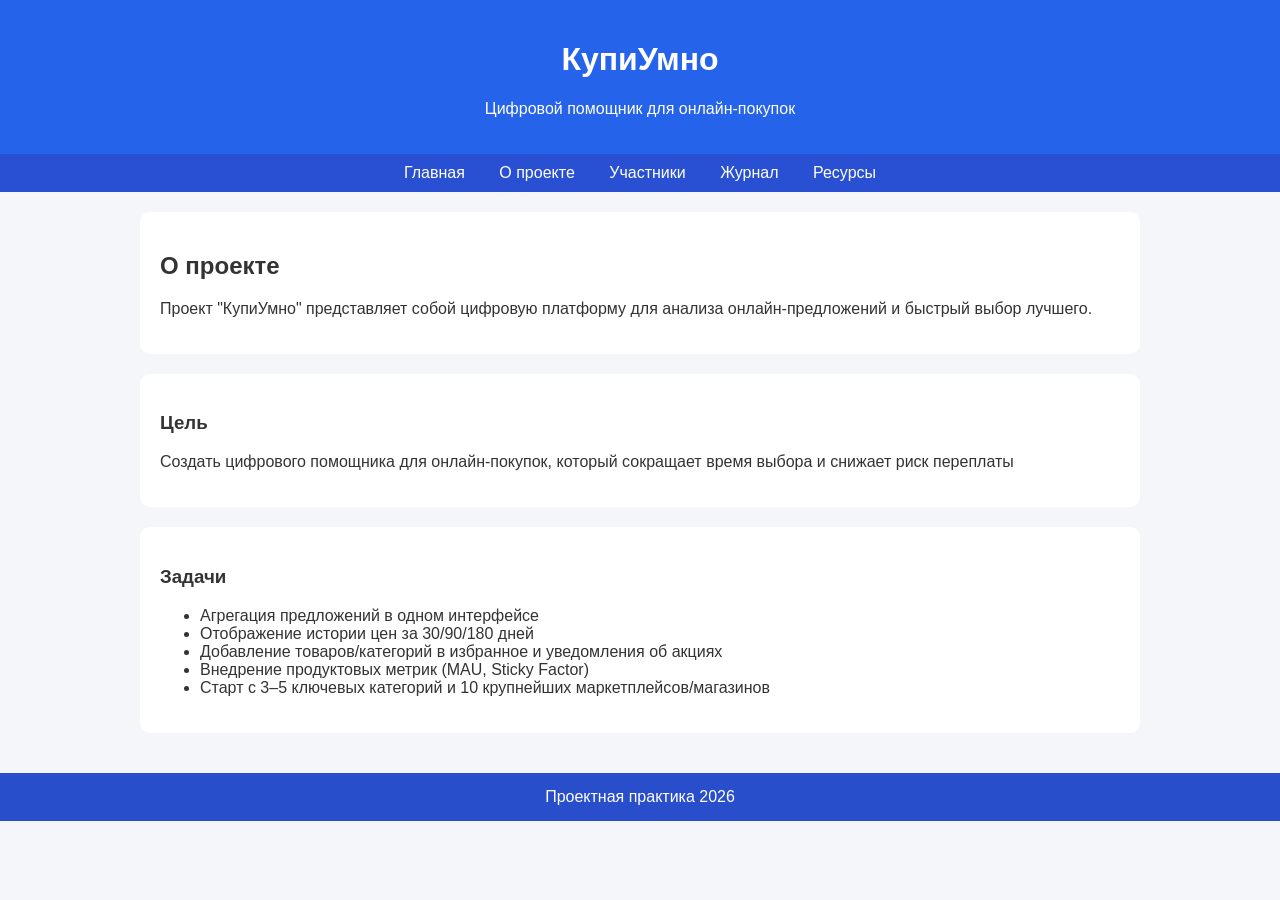
==== site/about.html @ 9d9ee17f "Шаблонистый и быстрый сайт V1.0" ====
<!DOCTYPE html>
<html lang="ru">
<head>
    <meta charset="UTF-8">
        <title>КупиУмно</title>
    <link rel="stylesheet" href="style.css">
</head>
<body>
<header>
    <h1>КупиУмно</h1>
        <p>Цифровой помощник для онлайн-покупок</p>
</header>

    <nav>
        <a href="index.html">Главная</a>
        <a href="about.html">О проекте</a>
        <a href="team.html">Участники</a>
        <a href="journal.html">Журнал</a>
        <a href="resources.html">Ресурсы</a>
    </nav>

<main>

    <section>
        <h2>О проекте</h2>
            <p>
            Проект "КупиУмно" представляет собой цифровую платформу для анализа онлайн-предложений и быстрый выбор лучшего.
            </p>
    </section>

    <section>
        <h3>Цель</h3>
            <p>
            Создать цифрового помощника для онлайн-покупок, который сокращает время выбора и снижает риск переплаты
            </p>
    </section>

    <section>          
        <h3>Задачи</h3>

        <ul>
            <li>Агрегация предложений в одном интерфейсе</li>
            <li>Отображение истории цен за 30/90/180 дней</li>
            <li>Добавление товаров/категорий в избранное и уведомления об акциях</li>
            <li>Внедрение продуктовых метрик (MAU, Sticky Factor)</li>
            <li>Старт с 3–5 ключевых категорий и 10 крупнейших маркетплейсов/магазинов</li>
        </ul>
 
    </section>

</main>

    <footer>
        Проектная практика 2026
    </footer>

</body>
</html>
---- site/style.css ----
body{
    font-family: Arial, sans-serif;
    margin:0;
    padding:0;
    background:#f4f6f9;
    color:#333;
}

header{
    background:#2563eb;
    color:white;
    padding:20px;
    text-align:center;
}

nav{
    background:#2950d3;
    padding:10px;
    text-align:center;
}

nav a{
    color:white;
    text-decoration:none;
    margin:0 15px;
}

nav a:hover{
    text-decoration:underline;
}

main{
    max-width:1000px;
    margin:auto;
    padding:20px;
}

section{
    background:white;
    margin-bottom:20px;
    padding:20px;
    border-radius:10px;
}

footer{
    background:#284ecc;
    color:white;
    text-align:center;
    padding:15px;
}
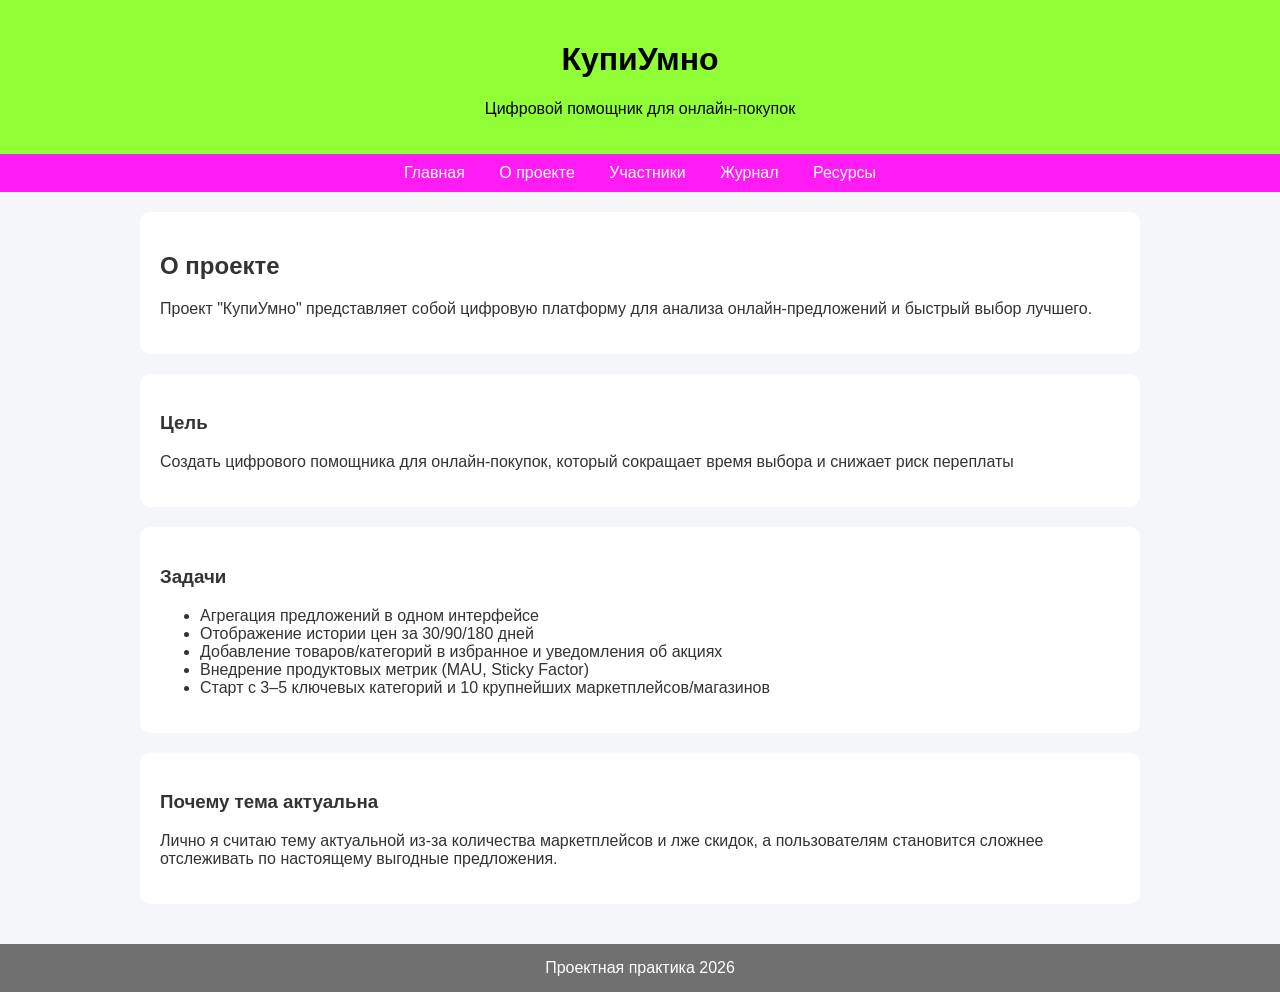
==== commit ea69d579: "Добавление большей информации и попытка загрызить фото" ====
--- a/site/about.html
+++ b/site/about.html
@@ -3,7 +3,7 @@
 <head>
     <meta charset="UTF-8">
         <title>КупиУмно</title>
-    <link rel="stylesheet" href="style.css">
+    <link rel="stylesheet" href="css/style.css">
 </head>
 <body>
 <header>
@@ -47,7 +47,15 @@
         </ul>
  
     </section>
+    <section>
+        <h3>Почему тема актуальна</h3>
 
+        <p>
+        Лично я считаю тему актуальной из-за количества маркетплейсов и лже скидок, 
+        а пользователям становится сложнее отслеживать по настоящему выгодные предложения.
+        </p>
+
+    </section>
 </main>
 
     <footer>
--- a/site/css/style.css
+++ b/site/css/style.css
@@ -0,0 +1,67 @@
+body{
+    font-family: Arial, sans-serif;
+    margin:0;
+    padding:0;
+    background:#f4f6f9;
+    color:#333;
+}
+
+header{
+    background:#90ff35;
+    color:rgb(0, 0, 0);
+    padding:20px;
+    text-align:center;
+}
+
+nav{
+    background:#ff1cf4;
+    padding:10px;
+    text-align:center;
+}
+
+nav a{
+    color:white;
+    text-decoration:none;
+    margin:0 15px;
+}
+
+nav a:hover{
+    text-decoration:underline;
+}
+
+main{
+    max-width:1000px;
+    margin:auto;
+    padding:20px;
+}
+
+section{
+    background:white;
+    margin-bottom:20px;
+    padding:20px;
+    border-radius:10px;
+}
+
+footer{
+    background:#707070;
+    color:white;
+    text-align:center;
+    padding:15px;
+}
+.gallery{
+    display:flex;
+    justify-content:center;
+    gap:20px;
+    margin-top:20px;
+}
+
+.card{
+    text-align:center;
+}
+
+.card img{
+    width:250px;
+    border:2px solid #d1d5db;
+    border-radius:12px;
+    box-shadow:0 4px 10px rgba(0,0,0,0.15);
+}
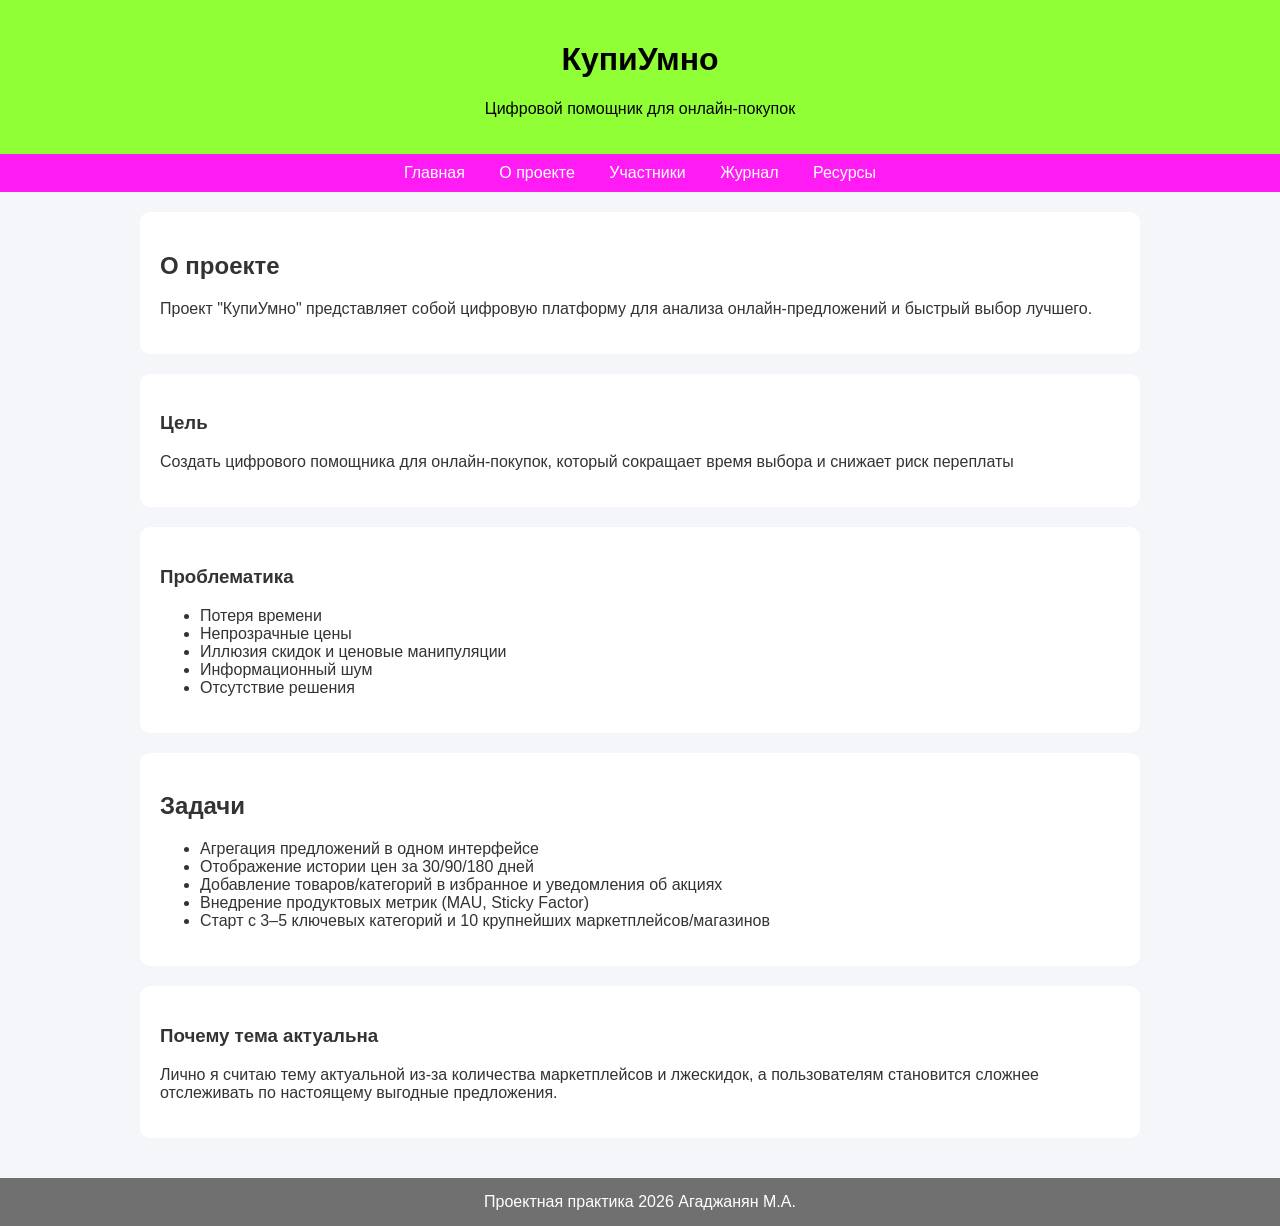
==== commit a11b1bf6: "Готовая V1.3 - Добавлены все фото, дополнены данные и добавлена фамилия внизу страницы" ====
--- a/site/about.html
+++ b/site/about.html
@@ -36,7 +36,19 @@
     </section>
 
     <section>          
-        <h3>Задачи</h3>
+        <h3>Проблематика</h3>
+
+        <ul>
+            <li>Потеря времени</li>
+            <li>Непрозрачные цены </li>
+            <li>Иллюзия скидок и ценовые манипуляции</li>
+            <li>Информационный шум</li>
+            <li>Отсутствие решения</li>
+        </ul>
+    </section>
+
+    <section>          
+        <h2>Задачи</h2>
 
         <ul>
             <li>Агрегация предложений в одном интерфейсе</li>
@@ -51,7 +63,7 @@
         <h3>Почему тема актуальна</h3>
 
         <p>
-        Лично я считаю тему актуальной из-за количества маркетплейсов и лже скидок, 
+        Лично я считаю тему актуальной из-за количества маркетплейсов и лжескидок, 
         а пользователям становится сложнее отслеживать по настоящему выгодные предложения.
         </p>
 
@@ -59,7 +71,7 @@
 </main>
 
     <footer>
-        Проектная практика 2026
+        Проектная практика 2026 Агаджанян М.А.
     </footer>
 
 </body>
--- a/site/css/style.css
+++ b/site/css/style.css
@@ -60,7 +60,7 @@
 }
 
 .card img{
-    width:250px;
+    width:400px;
     border:2px solid #d1d5db;
     border-radius:12px;
     box-shadow:0 4px 10px rgba(0,0,0,0.15);
